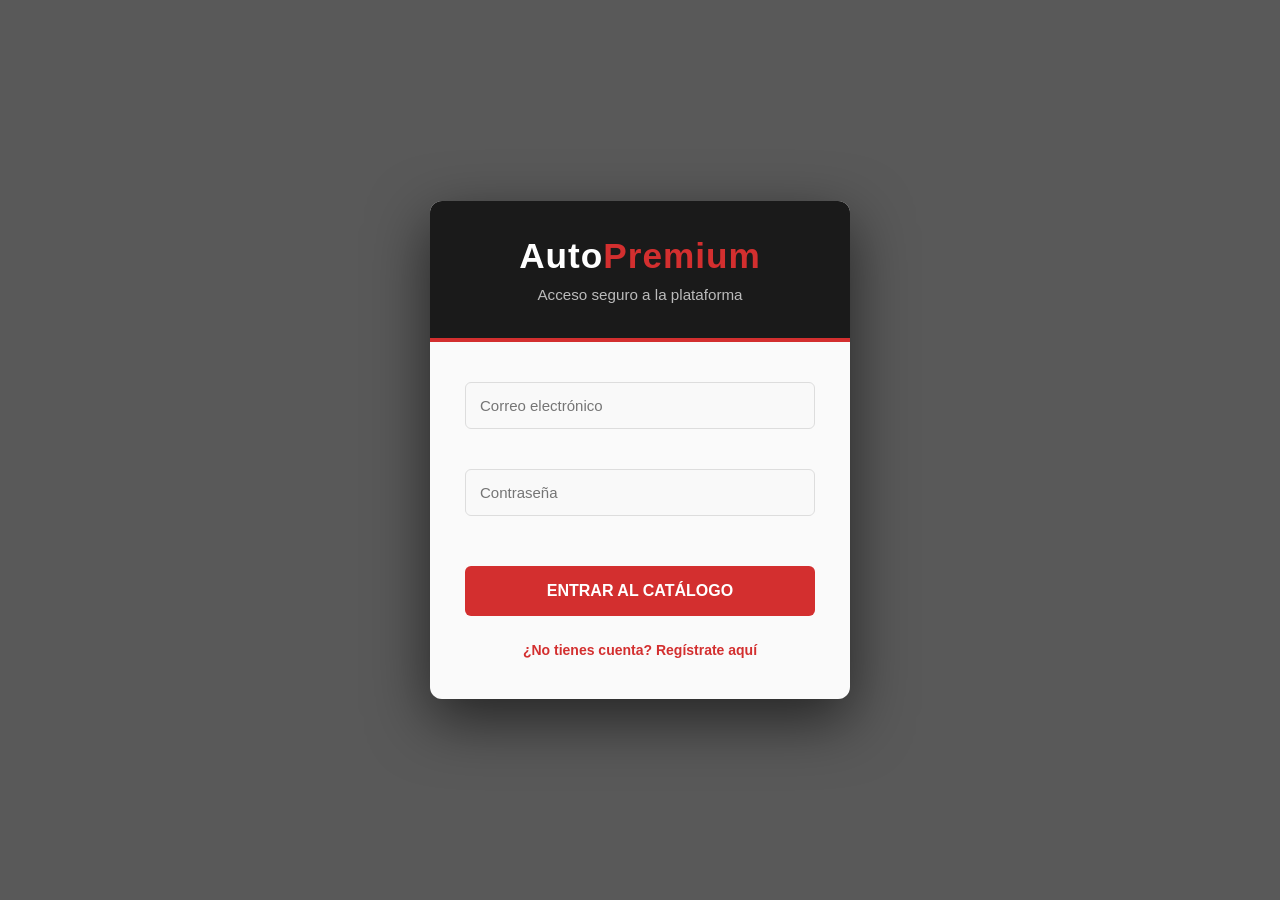
==== frontend/index.html @ 8f4a489a "Primer commit - Sistema AutoPremium completo" ====
<!DOCTYPE html>
<html lang="es">
<head>
    <meta charset="UTF-8">
    <title>Login - AutoPremium</title>
    <link rel="stylesheet" href="style.css">
    <style>
        /* Fondo Premium forzado que elimina la franja negra */
        body {
            margin: 0 !important;
            padding: 0 !important;
            height: 100vh !important;
            width: 100% !important;
            max-width: 100% !important;
            font-family: 'Segoe UI', Tahoma, Geneva, Verdana, sans-serif !important;
            background: url('https://images.unsplash.com/photo-1492144534655-ae79c964c9d7?auto=format&fit=crop&w=1920&q=80') no-repeat center center fixed !important;
            background-size: cover !important;
            display: flex !important;
            align-items: center !important;
            justify-content: center !important;
            overflow: hidden;
        }

        .overlay {
            position: absolute;
            top: 0;
            left: 0;
            width: 100%;
            height: 100%;
            background: rgba(0, 0, 0, 0.65);
            z-index: 1;
        }

        .auth-container {
            position: relative;
            z-index: 2;
            background: rgba(255, 255, 255, 0.97);
            width: 100%;
            max-width: 420px;
            border-radius: 12px;
            box-shadow: 0 20px 60px rgba(0,0,0,0.6);
            overflow: hidden;
        }

        .auth-header {
            background: #1a1a1a;
            padding: 35px 20px;
            text-align: center;
            color: white;
            border-bottom: 4px solid #d32f2f;
        }
        .auth-header h1 { margin: 0; font-size: 2.2em; font-weight: 800; letter-spacing: 1px; }
        .auth-header h1 span { color: #d32f2f; }
        .auth-header p { margin: 10px 0 0 0; color: #bbb; font-size: 0.95em; }

        .auth-body { padding: 40px 35px; }

        .form-group { margin-bottom: 20px; }
        .form-group input {
            width: 100%;
            padding: 14px;
            border: 1px solid #ddd;
            border-radius: 6px;
            box-sizing: border-box;
            font-family: inherit;
            font-size: 15px;
            background: #f9f9f9;
            transition: border-color 0.3s;
        }
        .form-group input:focus { border-color: #d32f2f; background: #fff; outline: none; }

        .btn-auth {
            width: 100%;
            background: #d32f2f;
            color: white;
            border: none;
            padding: 16px;
            font-size: 16px;
            font-weight: bold;
            border-radius: 6px;
            cursor: pointer;
            transition: background 0.3s;
            margin-top: 10px;
            text-transform: uppercase;
        }
        .btn-auth:hover { background: #b71c1c; }

        .auth-toggle { text-align: center; margin-top: 25px; }
        .auth-toggle a { color: #d32f2f; text-decoration: none; font-weight: bold; font-size: 14px; }
        .auth-toggle a:hover { color: #1a1a1a; }
        
        /* Apagamos la animación vieja de los carros por si sigue viva en tu CSS */
        .highway, .car-wrapper { display: none !important; }
    </style>
</head>
<body>

    <div class="overlay"></div>

    <div class="auth-container">
        <div class="auth-header">
            <h1>Auto<span>Premium</span></h1>
            <p>Acceso seguro a la plataforma</p>
        </div>

        <div class="auth-body">
            
            <form id="loginForm">
                <div class="form-group">
                    <input type="email" id="email" placeholder="Correo electrónico" required>
                </div>
                <div class="form-group">
                    <input type="password" id="password" placeholder="Contraseña" required>
                </div>
                <button type="submit" class="btn-auth">Entrar al Catálogo</button>
            </form>
            
            <p id="mensaje" style="color: red; text-align: center; font-size: 0.9em; margin-top: 15px; font-weight: bold;"></p>

            <div class="auth-toggle">
                <a href="registro.html">¿No tienes cuenta? Regístrate aquí</a>
            </div>

        </div>
    </div>

    <script src="login.js"></script>

</body>
</html>
---- frontend/style.css ----
/* --- FONDO ANIMADO Y ESTILOS GENERALES --- */
body {
    font-family: 'Segoe UI', Tahoma, Geneva, Verdana, sans-serif;
    margin: 0;
    padding: 0;
    min-height: 100vh;
    display: flex;
    justify-content: center;
    align-items: center;
    background: linear-gradient(-45deg, #141e30, #243b55, #1a1a1a, #4b134f);
    background-size: 400% 400%;
    animation: gradientBG 15s ease infinite;
    color: #333;
    position: relative;
    
    /* EL CAMBIO ESTÁ AQUÍ */
    overflow-x: hidden; /* Oculta solo lo horizontal, permite deslizar hacia abajo */
}
@keyframes gradientBG {
    0% { background-position: 0% 50%; }
    50% { background-position: 100% 50%; }
    100% { background-position: 0% 50%; }
}

/* --- LA CAJA DEL FORMULARIO --- */
.form-box {
    background: rgba(255, 255, 255, 0.95);
    padding: 40px;
    border-radius: 12px;
    box-shadow: 0 15px 35px rgba(0,0,0,0.5);
    width: 100%;
    max-width: 400px;
    box-sizing: border-box;
    z-index: 10; /* Para que quede por encima de la carretera */
    position: relative;
}

/* --- INPUTS Y BOTONES --- */
input {
    width: 100%;
    padding: 12px 15px;
    margin-bottom: 20px;
    border: 1px solid #ccc;
    border-radius: 6px;
    box-sizing: border-box;
    font-size: 15px;
    transition: all 0.3s;
}

input:focus {
    border-color: #d32f2f;
    outline: none;
    box-shadow: 0 0 8px rgba(211, 47, 47, 0.3);
}

button {
    width: 100%;
    padding: 12px;
    background: #d32f2f; /* Rojo automotriz */
    color: white;
    border: none;
    border-radius: 6px;
    cursor: pointer;
    font-size: 16px;
    font-weight: bold;
    text-transform: uppercase;
    transition: background 0.3s, transform 0.1s;
}

button:hover { background: #b71c1c; }
button:active { transform: scale(0.98); }

/* --- BOTONES ESPECÍFICOS DEL CATÁLOGO --- */
.btn-comprar {
    width: 100%;
    padding: 10px;
    background: #007bff; /* Azul primario para acciones de compra */
    color: #fff;
    border: none;
    border-radius: 6px;
    cursor: pointer;
    font-size: 16px;
    font-weight: 600;
}
.btn-comprar:hover { background: #0056b3; }
.btn-cerrar-sesion {
    background: #dc3545; /* Para botones tipo cerrar sesión en cabeceras */
    color: #fff;
    padding: 8px 12px;
    border-radius: 6px;
    border: none;
    cursor: pointer;
}

/* --- ANIMACIÓN DEL AUTO EN CSS --- */
.highway {
    position: absolute;
    bottom: 0;
    left: 0;
    width: 100%;
    height: 100px;
    background: rgba(0, 0, 0, 0.4);
    border-top: 2px dashed rgba(255, 255, 255, 0.2);
    z-index: 1;
}

.car-wrapper {
    position: absolute;
    bottom: 15px; /* Un poco más arriba para que las llantas toquen el asfalto */
    left: -600px; /* Empezamos más atrás en la pantalla para ocultar ambos carros */
    display: flex;
    align-items: center;
    gap: 40px; /* Esta es la distancia entre el carro de atrás y el de adelante */
    animation: drive 4s linear infinite; /* Bajamos el tiempo a 4s para que vayan más rápido */
}

.race-car {
    width: 140px; /* Ajustamos el tamaño de las imágenes PNG */
    height: auto;
    /* Nota: Si por casualidad la imagen mira hacia la izquierda, 
       descomenta la siguiente línea para voltearla como en un espejo */
    /* transform: scaleX(-1); */
}

@keyframes drive {
    0% { transform: translateX(-600px); }
    100% { transform: translateX(calc(100vw + 600px)); }
}
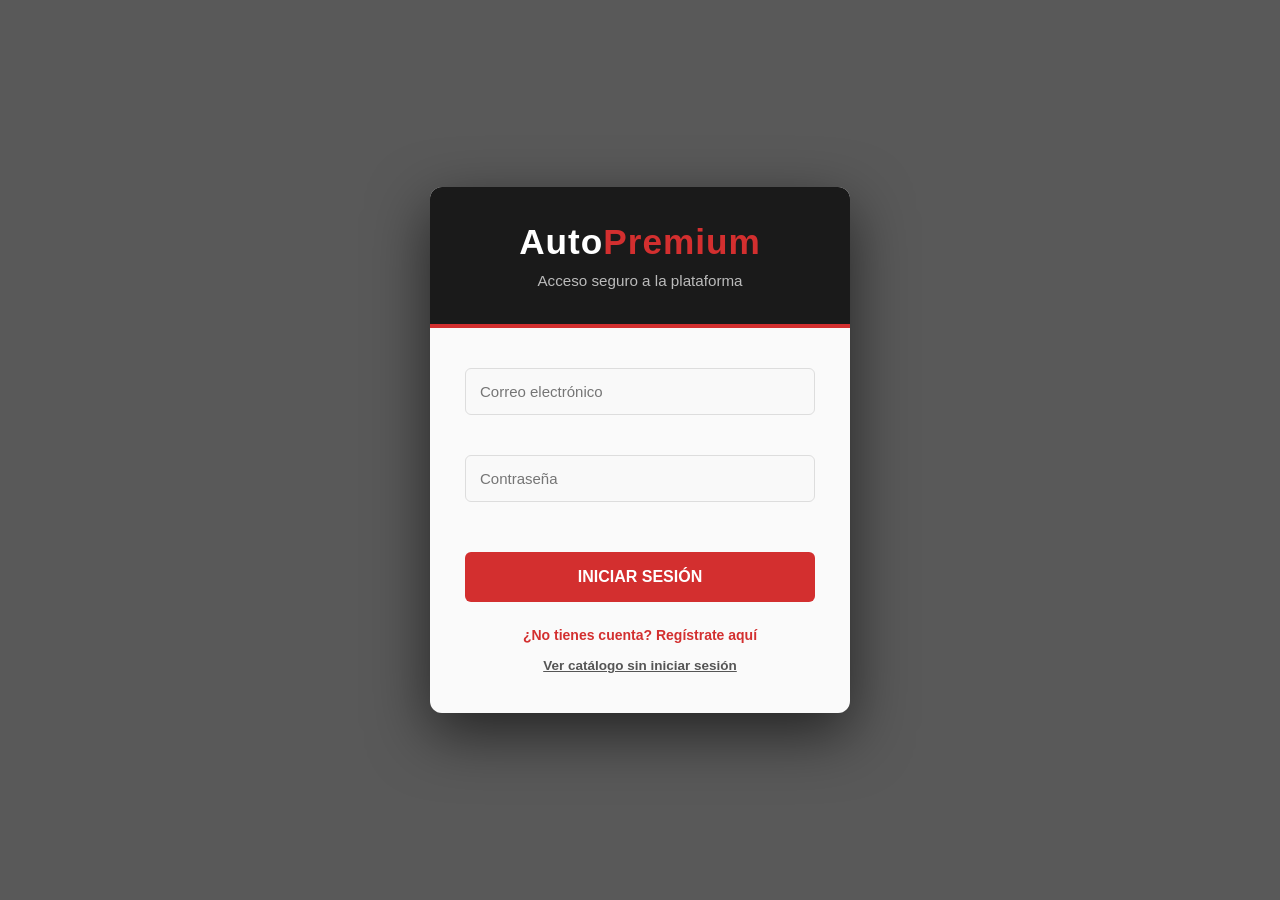
==== commit ef93987e: "catologo sin login" ====
--- a/frontend/index.html
+++ b/frontend/index.html
@@ -85,10 +85,13 @@
         }
         .btn-auth:hover { background: #b71c1c; }
 
-        .auth-toggle { text-align: center; margin-top: 25px; }
-        .auth-toggle a { color: #d32f2f; text-decoration: none; font-weight: bold; font-size: 14px; }
+        .auth-toggle { text-align: center; margin-top: 25px; display: flex; flex-direction: column; gap: 15px; }
+        .auth-toggle a { color: #d32f2f; text-decoration: none; font-weight: bold; font-size: 14px; transition: color 0.3s;}
         .auth-toggle a:hover { color: #1a1a1a; }
         
+        .guest-link { color: #555 !important; text-decoration: underline !important; font-size: 13.5px !important; }
+        .guest-link:hover { color: #d32f2f !important; }
+
         /* Apagamos la animación vieja de los carros por si sigue viva en tu CSS */
         .highway, .car-wrapper { display: none !important; }
     </style>
@@ -112,13 +115,14 @@
                 <div class="form-group">
                     <input type="password" id="password" placeholder="Contraseña" required>
                 </div>
-                <button type="submit" class="btn-auth">Entrar al Catálogo</button>
+                <button type="submit" class="btn-auth">Iniciar Sesión</button>
             </form>
             
             <p id="mensaje" style="color: red; text-align: center; font-size: 0.9em; margin-top: 15px; font-weight: bold;"></p>
 
             <div class="auth-toggle">
                 <a href="registro.html">¿No tienes cuenta? Regístrate aquí</a>
+                <a href="catalogo.html" class="guest-link">Ver catálogo sin iniciar sesión</a>
             </div>
 
         </div>
